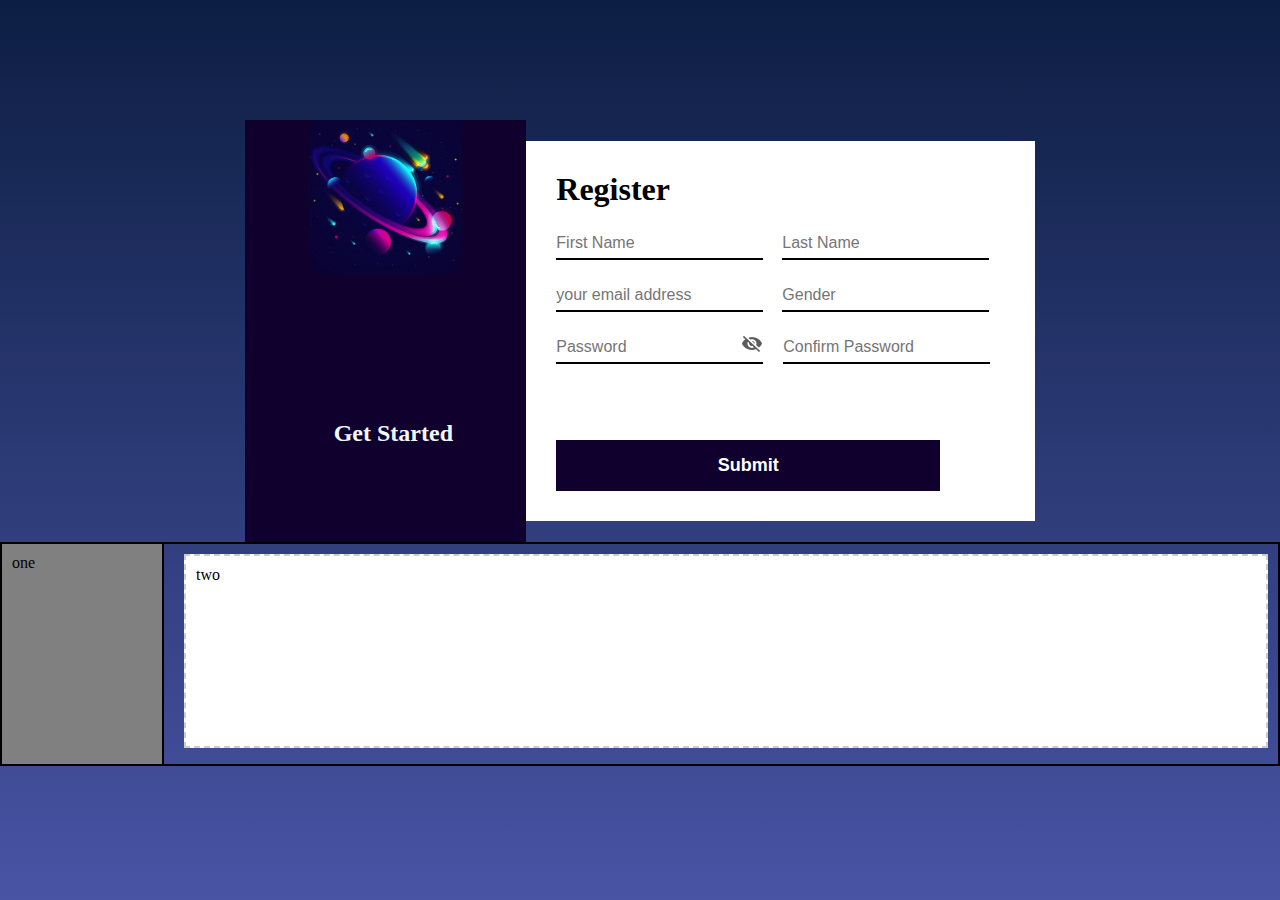
==== public/index.html @ daa46491 "first commit" ====
<!DOCTYPE html>
<html lang="en">
<head>
    <meta charset="UTF-8">
    <meta name="viewport" content="width=device-width, initial-scale=1.0">
    <title>Registration Form</title>

    <link rel="stylesheet" href="style.css" type="text/css">
    <script>
        document.addEventListener("DOMContentLoaded", function() {
            let eyeicon = document.getElementById("eyeicon");
            let password = document.getElementById("password");
            let cpassword = document.getElementById("cpassword");
            let alertMessage = document.getElementById("alert");
    
            eyeicon.onclick = function() {
                if (password.type === "password") {
                    password.type = "text";
                    eyeicon.src="/images/open.png";
                } else {
                    password.type = "password";
                    eyeicon.src="/images/close.png";
                }
            };

            cpassword.addEventListener("input", function() {
                if (cpassword.value !== password.value) {
                    alertMessage.innerText = "Confirm password does not match";
                } else {
                    alertMessage.innerText = "";
                }
            });
        });
    </script>
    
</head>
<body>
    
    <div class="container1">
        <div class="info">
            <div class="img"> 
                <p><h2>Get Started</h2></p>
            </div>
        </div>
        <div class="form_info">
            <form action="/sign_up" method="post" >
                <h1>Register</h1>
                <input type="text" class="box" id="name" name="name" placeholder="First Name" required>
                
                <input type="text" class="box" id="lname" name="lname" placeholder="Last Name" required>
                <br>
                <input type="email" class="box" id="email" name="email" placeholder="your email address" required>
                
                <input type="text" class="box" id="gender" name="gender" placeholder="Gender" required>
                <br>
                <input type="password" class="box" id="password" name="password"  placeholder="Password" required>
                <img src="/images/close.png" alt="open" id="eyeicon">

                <input type="password" class="box" id="cpassword" name="cpassword" placeholder="Confirm Password" required >
                <br><br>
                <error id="alert"></error>
                <br>
                <input type="submit" value="Submit" id="submit">
            </form>
        </div>
    </div>

    <div class="wrapper">
        <div id="one">one</div>
        <div id="two">two</div>
    </div>
</body>
</html>
---- public/style.css ----
*{
    padding: 0;
    margin: 0; 
}

body{
    background-image: linear-gradient( rgb(13,30,67),rgb(73,84,165));
    background-attachment: fixed;
    background-repeat: no-repeat;
    background-size: cover;
   
}

.container1{
    display: flex;
    justify-content: center;
    align-items: center;
    margin-top: 120px;
    flex-wrap: wrap;
}

.form_info{
    padding: 30px;
    background-color: white;
    /*height: 359px;*/
    height: auto;
    align-items: center;
    display: flex;  
    
}


.info{
    background-color:rgb(15, 0, 45) ;
    color: white;
    height: 422px;
    
    
    width: 22%;
    display: flex;
    justify-content: space-evenly;
    flex-wrap: wrap;
   
}

.img{
    background-image: url('/images/img2.jpg');
    background-size: cover;
    height: 12vw;
    width: 12vw;
    background-position: center;
    color: aliceblue;
}


.img h2{
    margin-top: 300px;
    margin-left: 25px;
}

#eyeicon{
    width: 20px;
    cursor: pointer;
    margin-left: -40px;
    padding-right: 17px;
}


.box{
    margin-top: 20px;
    margin-right: 15px;
    height: 30px;
    font-size: medium;
    border: none;
    border-bottom: solid 2px black; 
    outline: none;
    
}

#submit{
    margin-top: 40px;
    background-color: rgb(15, 0, 45);
    color: white;
    font-size: large;
    font-weight: bolder;
    height: 4vw;
    width: 30vw;
    border: none;
}

#alert{
    color: red;
}

.alert_msg {
    background-color: aliceblue;
    color: black;
    display: flex;
    justify-content: center;
    align-items: center;
    
}

.wrapper { 
    border : 2px solid #000; 
    overflow:hidden;
  }
  
  .wrapper div {
     min-height: 200px;
     padding: 10px;
  }
  #one {
    background-color: gray;
    float:left; 
    margin-right:20px;
    width:140px;
    border-right:2px solid #000;
  }
  #two { 
    background-color: white;
    overflow:hidden;
    margin:10px;
    border:2px dashed #ccc;
    min-height:170px;
  }
  
  @media screen and (max-width: 400px) {
     #one { 
      float: none;
      margin-right:0;
      width:auto;
      border:0;
      border-bottom:2px solid #000;    
    }
  }
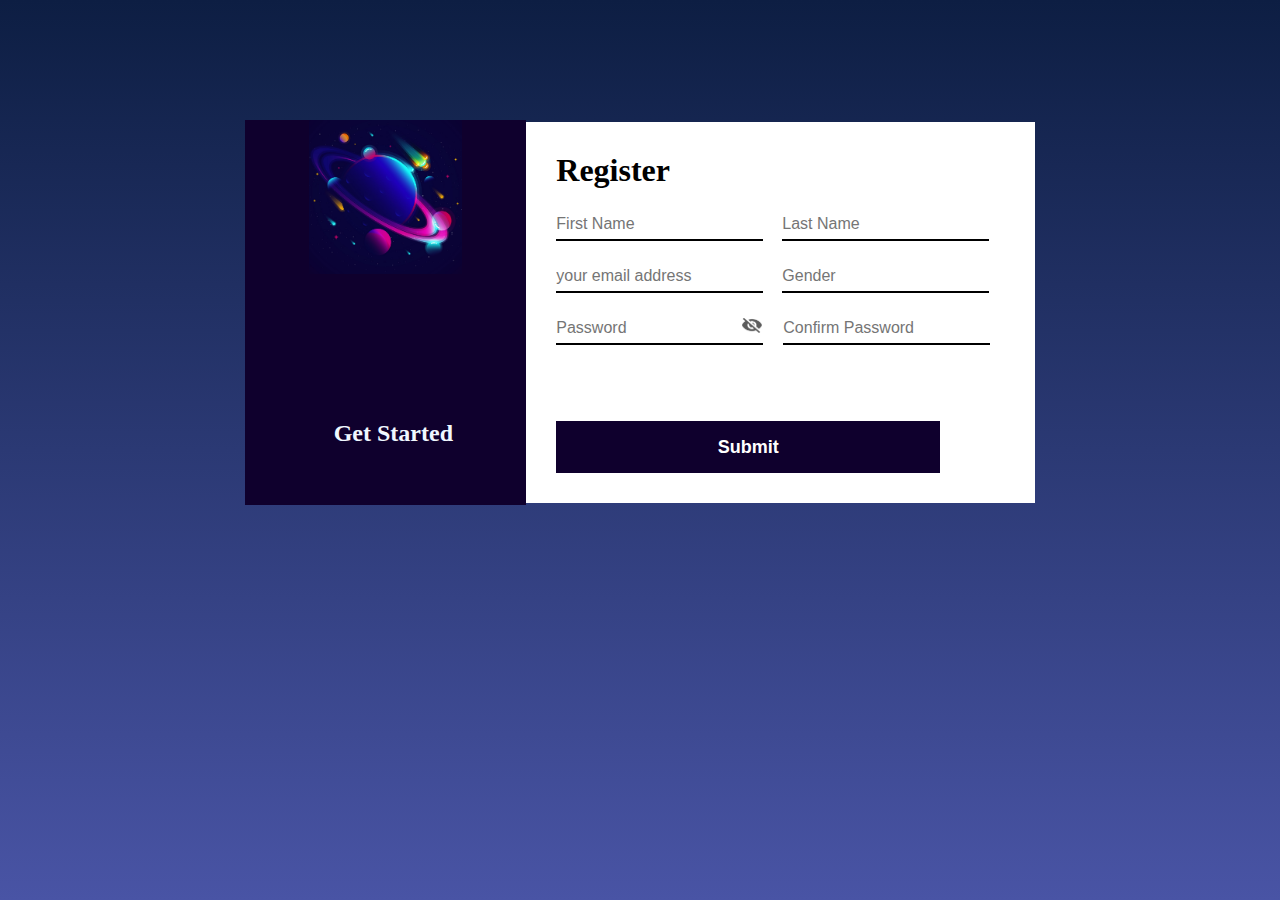
==== commit 272dfd59: "second" ====
--- a/public/index.html
+++ b/public/index.html
@@ -66,10 +66,7 @@
         </div>
     </div>
 
-    <div class="wrapper">
-        <div id="one">one</div>
-        <div id="two">two</div>
-    </div>
+    
 </body>
 </html>
 
--- a/public/style.css
+++ b/public/style.css
@@ -33,9 +33,7 @@
 .info{
     background-color:rgb(15, 0, 45) ;
     color: white;
-    height: 422px;
-    
-    
+    height: 385px;
     width: 22%;
     display: flex;
     justify-content: space-evenly;
@@ -101,36 +99,3 @@
     
 }
 
-.wrapper { 
-    border : 2px solid #000; 
-    overflow:hidden;
-  }
-  
-  .wrapper div {
-     min-height: 200px;
-     padding: 10px;
-  }
-  #one {
-    background-color: gray;
-    float:left; 
-    margin-right:20px;
-    width:140px;
-    border-right:2px solid #000;
-  }
-  #two { 
-    background-color: white;
-    overflow:hidden;
-    margin:10px;
-    border:2px dashed #ccc;
-    min-height:170px;
-  }
-  
-  @media screen and (max-width: 400px) {
-     #one { 
-      float: none;
-      margin-right:0;
-      width:auto;
-      border:0;
-      border-bottom:2px solid #000;    
-    }
-  }